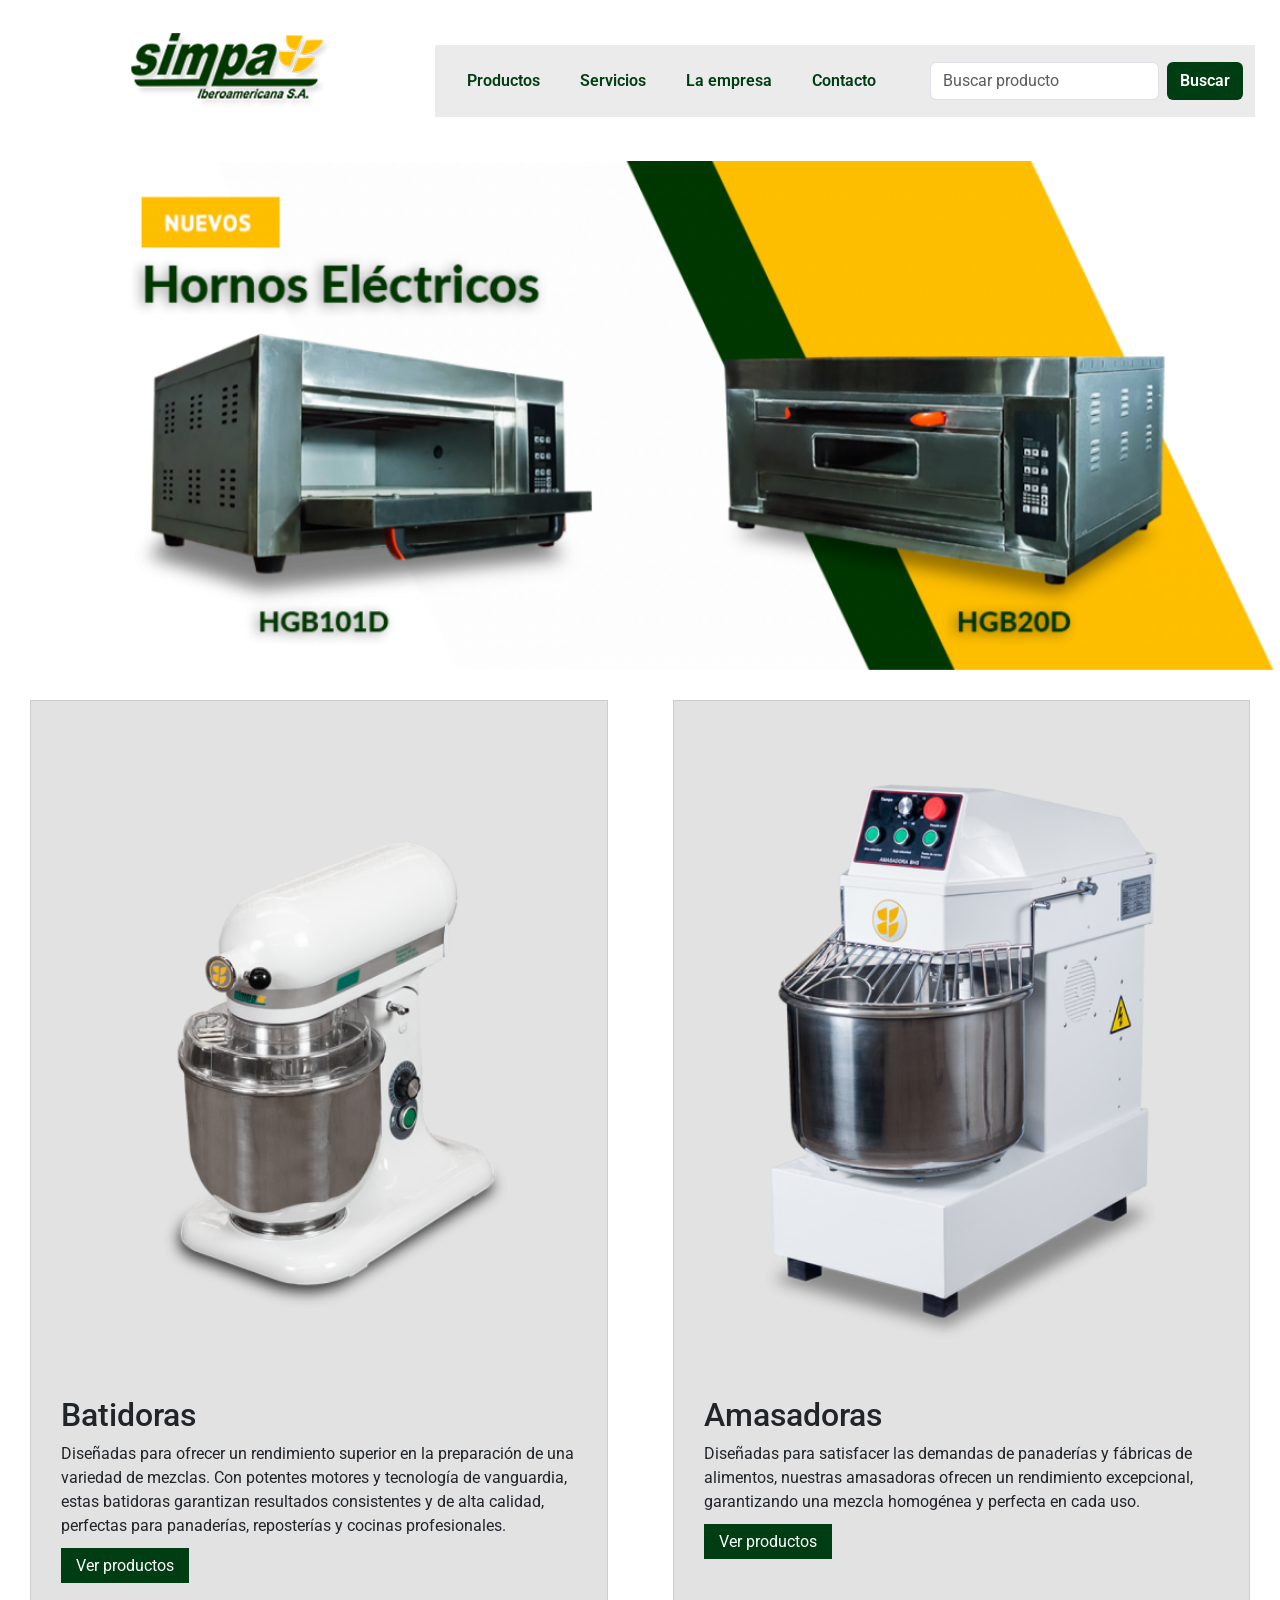
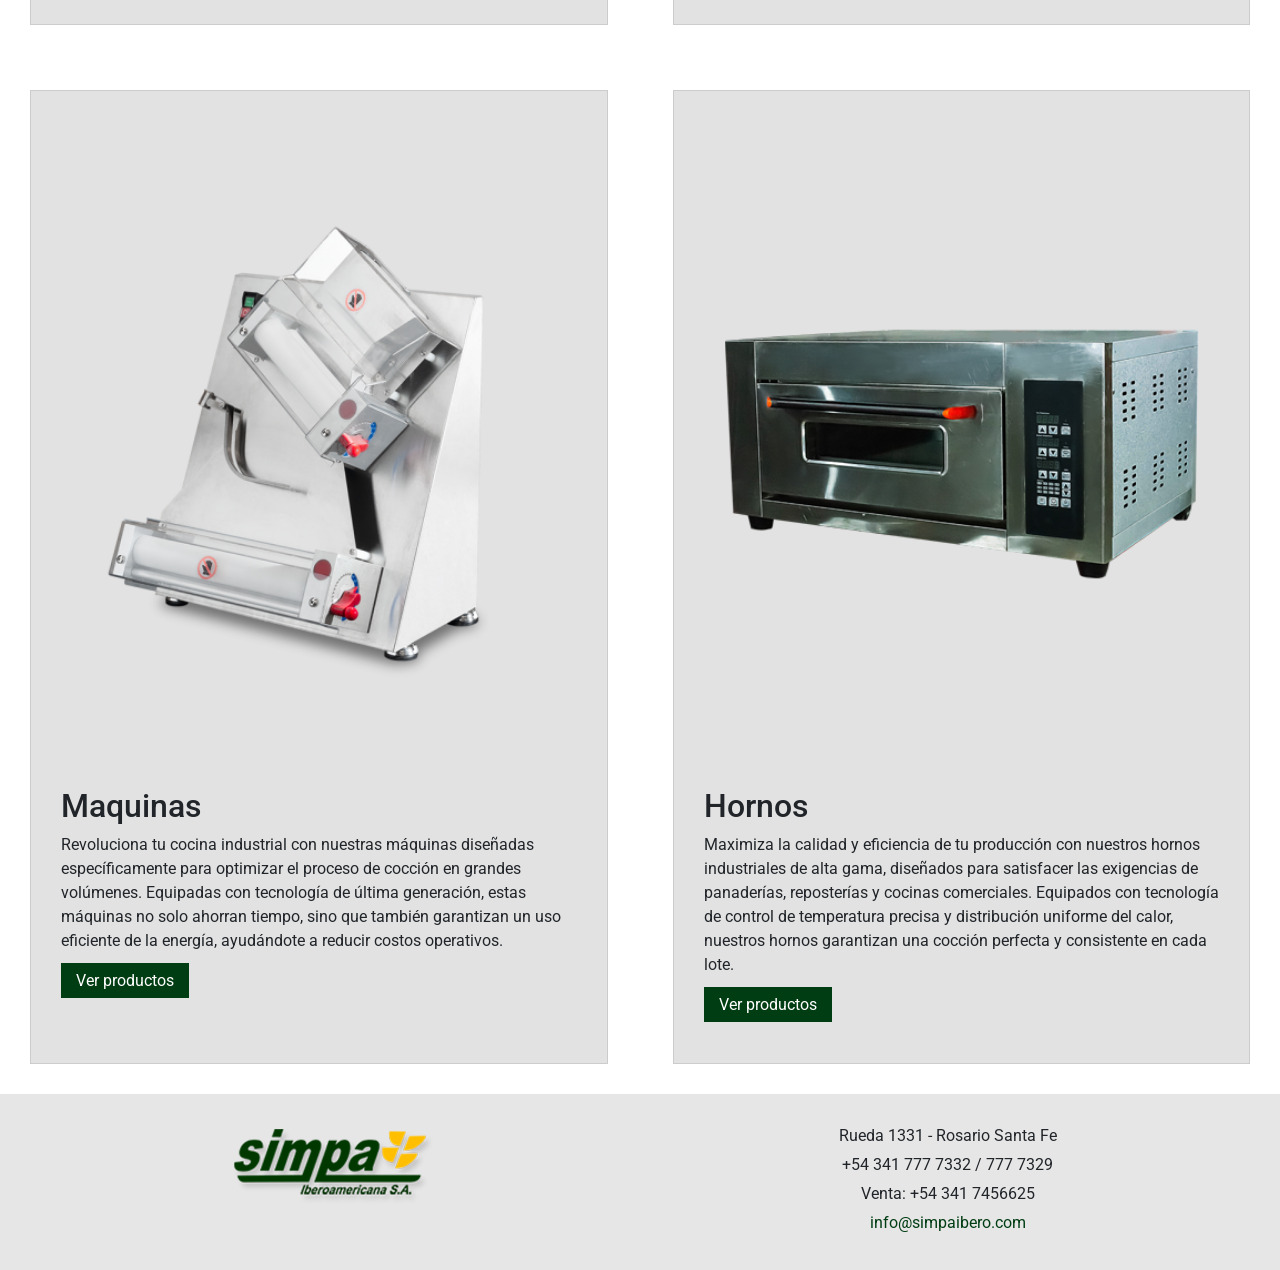
==== index.html @ ce002a54 "Primer comit" ====
<!DOCTYPE html>
<html lang="es">
  <head>
    <meta charset="UTF-8" />
    <meta name="viewport" content="width=device-width, initial-scale=1.0" />


    <!-- BOOTSTRAP CSS-->
    <link
      href="https://cdn.jsdelivr.net/npm/bootstrap@5.3.3/dist/css/bootstrap.min.css"
      rel="stylesheet"
      integrity="sha384-QWTKZyjpPEjISv5WaRU9OFeRpok6YctnYmDr5pNlyT2bRjXh0JMhjY6hW+ALEwIH"
      crossorigin="anonymous"
    />

    <!-- CSS -->
    <link rel="stylesheet" href="css/styles.css" />

    <title>Simpa Ibero</title>
  </head>
  <body>
    <header class="header">
      <div class="logo">
        <a href="index.html"><img src="img/logo.png" alt="" /></a>
      </div>

      <div class="navigation">
        <nav class="navbar navbar-expand-lg">
          <div class="container-fluid">
            <button
              class="navbar-toggler"
              type="button"
              data-bs-toggle="collapse"
              data-bs-target="#navbarSupportedContent"
              aria-controls="navbarSupportedContent"
              aria-expanded="false"
              aria-label="Toggle navigation"
            >
              <span class="navbar-toggler-icon"></span>
            </button>
            <div class="collapse navbar-collapse" id="navbarSupportedContent">
              <ul class="navbar-nav me-auto mb-2 mb-lg-0">
                <li class="nav-item">
                  <a
                    class="header__navigation-link"
                    aria-current="page"
                    href="pages/productos.html"
                    >Productos</a
                  >
                </li>
                <li class="nav-item">
                  <a
                    class="header__navigation-link"
                    aria-current="page"
                    href="pages/posventa.html"
                    >Servicios</a
                  >
                </li>
                <li class="nav-item">
                  <a
                    class="header__navigation-link"
                    aria-current="page"
                    href="pages/empresa.html"
                    >La empresa</a
                  >
                </li>
                <li class="nav-item">
                  <a
                    class="header__navigation-link"
                    aria-current="page"
                    href="pages/contacto.html"
                    >Contacto</a
                  >
                </li>
              </ul>
              <form class="d-flex" role="search">
                <input
                  class="form-control me-2"
                  type="search"
                  placeholder="Buscar producto"
                  aria-label="Search"
                />
                <button class="btn button" type="submit">
                  Buscar
                </button>
              </form>
            </div>
          </div>
        </nav>
      </div>
    </header>

    <main>
      <!-- CARROUSEL -->
      <section>
        <div id="carouselExample" class="carousel slide">
          <div class="carousel-inner">
            <div class="carousel-item active">
              <img src="img/silde.png" class="d-block w-100" alt="Hornos" />
            </div>
            <div class="carousel-item">
              <img src="img/silde2.png" class="d-block w-100" alt="BAtidoras" />
            </div>
            <div class="carousel-item">
              <img
                src="img/silde3.png"
                class="d-block w-100"
                alt="Formadoras de bollos"
              />
            </div>
          </div>
          <button
            class="carousel-control-prev"
            type="button"
            data-bs-target="#carouselExample"
            data-bs-slide="prev"
          >
            <span class="carousel-control-prev-icon" aria-hidden="true"></span>
            <span class="visually-hidden">Previous</span>
          </button>
          <button
            class="carousel-control-next"
            type="button"
            data-bs-target="#carouselExample"
            data-bs-slide="next"
          >
            <span class="carousel-control-next-icon" aria-hidden="true"></span>
            <span class="visually-hidden">Next</span>
          </button>
        </div>
      </section>
      <!-- FIN SLIDE -->

      <section class="productos">
        <div class="items">
          <img src="img/prod1.png" alt="" class="imagen" />
          <h2>Batidoras</h2>
          <p>
            Diseñadas para ofrecer un rendimiento superior en la preparación de una variedad de mezclas. Con potentes motores y tecnología de vanguardia, estas batidoras garantizan resultados consistentes y de alta calidad, perfectas para panaderías, reposterías y cocinas profesionales.
          </p>
          <p>
            <a href="pages/productos.html" class="link">Ver productos</a
            >
          </p>
        </div>

        <div class="items">
          <img src="img/prod2.png" alt="" class="imagen" />
          <h2>Amasadoras</h2>
          <p>
            Diseñadas para satisfacer las demandas de panaderías y fábricas de alimentos, nuestras amasadoras ofrecen un rendimiento excepcional, garantizando una mezcla homogénea y perfecta en cada uso.
          </p>
          <p>
            <a href="pages/productos.html" class="link">Ver productos</a
            >
          </p>
        </div>

        <div class="items">
          <img src="img/prod3.png" alt="" class="imagen" />
          <h2>Maquinas</h2>
          <p>
            Revoluciona tu cocina industrial con nuestras máquinas diseñadas específicamente para optimizar el proceso de cocción en grandes volúmenes. Equipadas con tecnología de última generación, estas máquinas no solo ahorran tiempo, sino que también garantizan un uso eficiente de la energía, ayudándote a reducir costos operativos. 
          </p>
          <p>
            <a href="pages/productos.html" class="link">Ver productos</a
            >
          </p>
        </div>

        <div class="items">
          <img src="img/prod4.png" alt="" class="imagen" />
          <h2>Hornos</h2>
          <p>
            Maximiza la calidad y eficiencia de tu producción con nuestros hornos industriales de alta gama, diseñados para satisfacer las exigencias de panaderías, reposterías y cocinas comerciales. Equipados con tecnología de control de temperatura precisa y distribución uniforme del calor, nuestros hornos garantizan una cocción perfecta y consistente en cada lote.
          </p>
          <p>
            <a href="pages/productos.html" class="link">Ver productos</a
            >
          </p>
        </div>
      </section>
    </main>
    <footer class="footer">
      <div class="item">
        <img src="img/logo.png" alt="" />
      </div>
      <div class="item">
        <p>Rueda 1331 - Rosario Santa Fe</p>
        <p>+54 341 777 7332 / 777 7329</p>
        <p>Venta: +54 341 7456625</p>
        <p> <a href="mailto:info@simpaibero.com">info@simpaibero.com</a></p>
      </div>
    </footer>

    <!-- BOOTSTRAP JS-->
    <script
      src="https://cdn.jsdelivr.net/npm/bootstrap@5.3.3/dist/js/bootstrap.bundle.min.js"
      integrity="sha384-YvpcrYf0tY3lHB60NNkmXc5s9fDVZLESaAA55NDzOxhy9GkcIdslK1eN7N6jIeHz"
      crossorigin="anonymous"
    ></script>
  </body>
</html>
---- css/styles.css ----
@charset "UTF-8";
/* Reset */
/* Colores de Backgrounds */
/* Font colors */
@import url("https://fonts.googleapis.com/css2?family=Fira+Code:wght@300..700&family=Roboto:ital,wght@0,100..900;1,100..900&display=swap");
* {
  margin: 0;
  padding: 0;
  box-sizing: border-box;
}

body {
  font-family: "Roboto", serif;
  font-optical-sizing: auto;
}

/* Tipografía */
/* Variables */
/* Colores de Backgrounds */
/* Font colors */
/* Modificadores */
/* Colores de Backgrounds */
/* Font colors */
.productos__items--margins {
  margin: 0px 0px;
}

.productos__items--backgroundcolor {
  background-color: #fff;
}

.productos__items--border-bottom {
  border: 0px;
  border-bottom: 1px solid #ccc;
}

.productos__items-titulo {
  font-size: 1.5rem;
  font-weight: 700;
}

.productos__items-texto {
  margin-bottom: 15px;
}

.btn-green {
  background-color: #003d12;
  color: #fff;
  font-weight: 600;
}

.contenido-estatico__bloque--unafraccion {
  grid-template-columns: 1fr;
  justify-content: center;
}

.contenido-estatico__texto--posicion {
  order: 2;
  margin-top: 15px;
}

.contenido-estatico__imagen--posicion {
  order: 1;
}

/* LAYOUT */
/* Header */
/* Colores de Backgrounds */
/* Font colors */
.header {
  background-color: #fff;
  display: grid;
  grid-template-columns: 1fr;
  padding: 25px 0px 0px;
  align-items: center;
}
.header .logo {
  text-align: center;
  margin-bottom: 20px;
}
.header .navigation {
  background-color: #ebebeb;
  padding: 8px 0px;
}
.header a {
  color: #003d12;
  text-decoration: none;
  padding: 8px 0px;
  display: block;
  font-weight: 600;
}
.header .button {
  background-color: #003d12;
  color: #fff;
  font-weight: 600;
}

/* Colores de Backgrounds */
/* Font colors */
.footer {
  background-color: #e6e6e6;
  display: grid;
  grid-template-columns: 1fr;
  padding: 30px 25px;
  align-items: center;
  justify-content: center;
}
.footer .item {
  text-align: center;
  margin-bottom: 30px;
}
.footer .item p {
  text-align: center;
  margin-bottom: 5px;
}
.footer .item a {
  color: #003d12;
  font-size: 600;
  text-decoration: none;
}
.footer .item:last-child {
  margin-bottom: 0px;
}

/* PAGINAS */
/* Home */
/* Colores de Backgrounds */
/* Font colors */
.productos {
  display: grid;
  grid-template-columns: 1fr;
  gap: 15px;
}
.productos .items {
  margin: 30px;
  padding: 30px;
  background-color: #e2e2e2;
  border: 1px solid #ccc;
}
.productos .items .imagen {
  width: 100%;
}
.productos .items .link {
  padding: 8px 15px;
  color: #fff;
  background-color: #003d12;
  font-size: 600;
  text-decoration: none;
}

.padding-lateral {
  padding: 0px 30px;
}

.columns {
  display: grid;
  grid-template-columns: 1fr;
}

/* Productos */
/* Colores de Backgrounds */
/* Font colors */
.productos-container {
  display: grid;
  grid-template-columns: 1fr;
  padding-bottom: 30px;
}
.productos-container aside {
  margin: 30px;
}
.productos-container aside .aside-active--green {
  background-color: #003d12;
  color: #fff;
  border-color: #003d12;
}
.productos-container .productos-group {
  display: grid;
  grid-template-columns: 1fr;
}
.productos-container .productos-group .productos-items {
  margin: 30px;
  padding: 30px;
  /*background-color: $bg-quaternary-color;*/
  border-bottom: 1px, solid, #ccc;
}
.productos-container .productos-group .productos-items .imagen {
  width: 100%;
}
.productos-container .productos-group .productos-items .link {
  padding: 8px 15px;
  color: #fff;
  background-color: #003d12;
  font-size: 600;
  text-decoration: none;
}

.bt-active--green {
  background-color: #003d12;
  color: #fff;
  border-color: #003d12;
}

.bt-active--green:hover {
  background-color: #003d12;
  color: #fff;
  border-color: #003d12;
}

/* Genericas */
/* Colores de Backgrounds */
/* Font colors */
.contenido-estatico {
  padding: 30px 30px;
}
.contenido-estatico .titulo {
  padding: 0px 0px 15px;
  font-weight: 700;
  font-size: 2rem;
}
.contenido-estatico .bloque {
  padding-bottom: 30px;
  margin-bottom: 30px;
  display: grid;
  grid-template-columns: 1fr;
  border-bottom: 1px solid #ccc;
}
.contenido-estatico .bloque div {
  margin-bottom: 15px;
}
.contenido-estatico .bloque div:last-child {
  margin-bottom: 0px;
}
.contenido-estatico .bloque .texto .subtitulo {
  font-size: 1.5rem;
  font-weight: 600;
}
.contenido-estatico .bloque:last-child {
  margin-bottom: 0px;
  border-bottom: 0px solid #ccc;
}

/* Madia Query Tablet */
/* Colores de Backgrounds */
/* Font colors */
/* Media query para tabletas */
@media (min-width: 600px) {
  .productos {
    display: grid;
    grid-template-columns: 1fr 1fr;
    gap: 5px;
  }
  .columns {
    display: grid;
    grid-template-columns: 1fr 1fr;
  }
  .productos-container {
    display: grid;
    grid-template-columns: 1fr 3fr;
  }
  .contenido-estatico {
    padding: 30px 30px;
  }
  .contenido-estatico .bloque {
    display: grid;
    grid-template-columns: 1fr 1fr;
  }
  .contenido-estatico .contenido-estatico__bloque--unafraccion {
    grid-template-columns: 1fr;
    justify-content: center;
  }
  .contenido-estatico__texto--posicion {
    order: 1;
    margin-top: 15px;
  }
  .contenido-estatico__imagen--posicion {
    order: 2;
    margin-left: 30px;
  }
}
/* Colores de Backgrounds */
/* Font colors */
/* Media query para tabletas */
@media (min-width: 1024px) {
  .header {
    display: grid;
    grid-template-columns: 1fr 2fr;
    padding: 25px;
  }
  .header a {
    padding: 8px 20px;
  }
  .footer {
    display: grid;
    grid-template-columns: 1fr 1fr;
  }
  .productos-container {
    display: grid;
    grid-template-columns: 1fr 4fr;
  }
  .productos-container .productos-group {
    display: grid;
    grid-template-columns: 1fr 1fr 1fr;
  }
  .productos-container .productos-group .productos-items {
    margin: 1px;
    padding: 30px;
  }
  .contenido-estatico .contenido-estatico__bloque--unafraccion {
    grid-template-columns: 900px;
  }
}

/*# sourceMappingURL=styles.css.map */
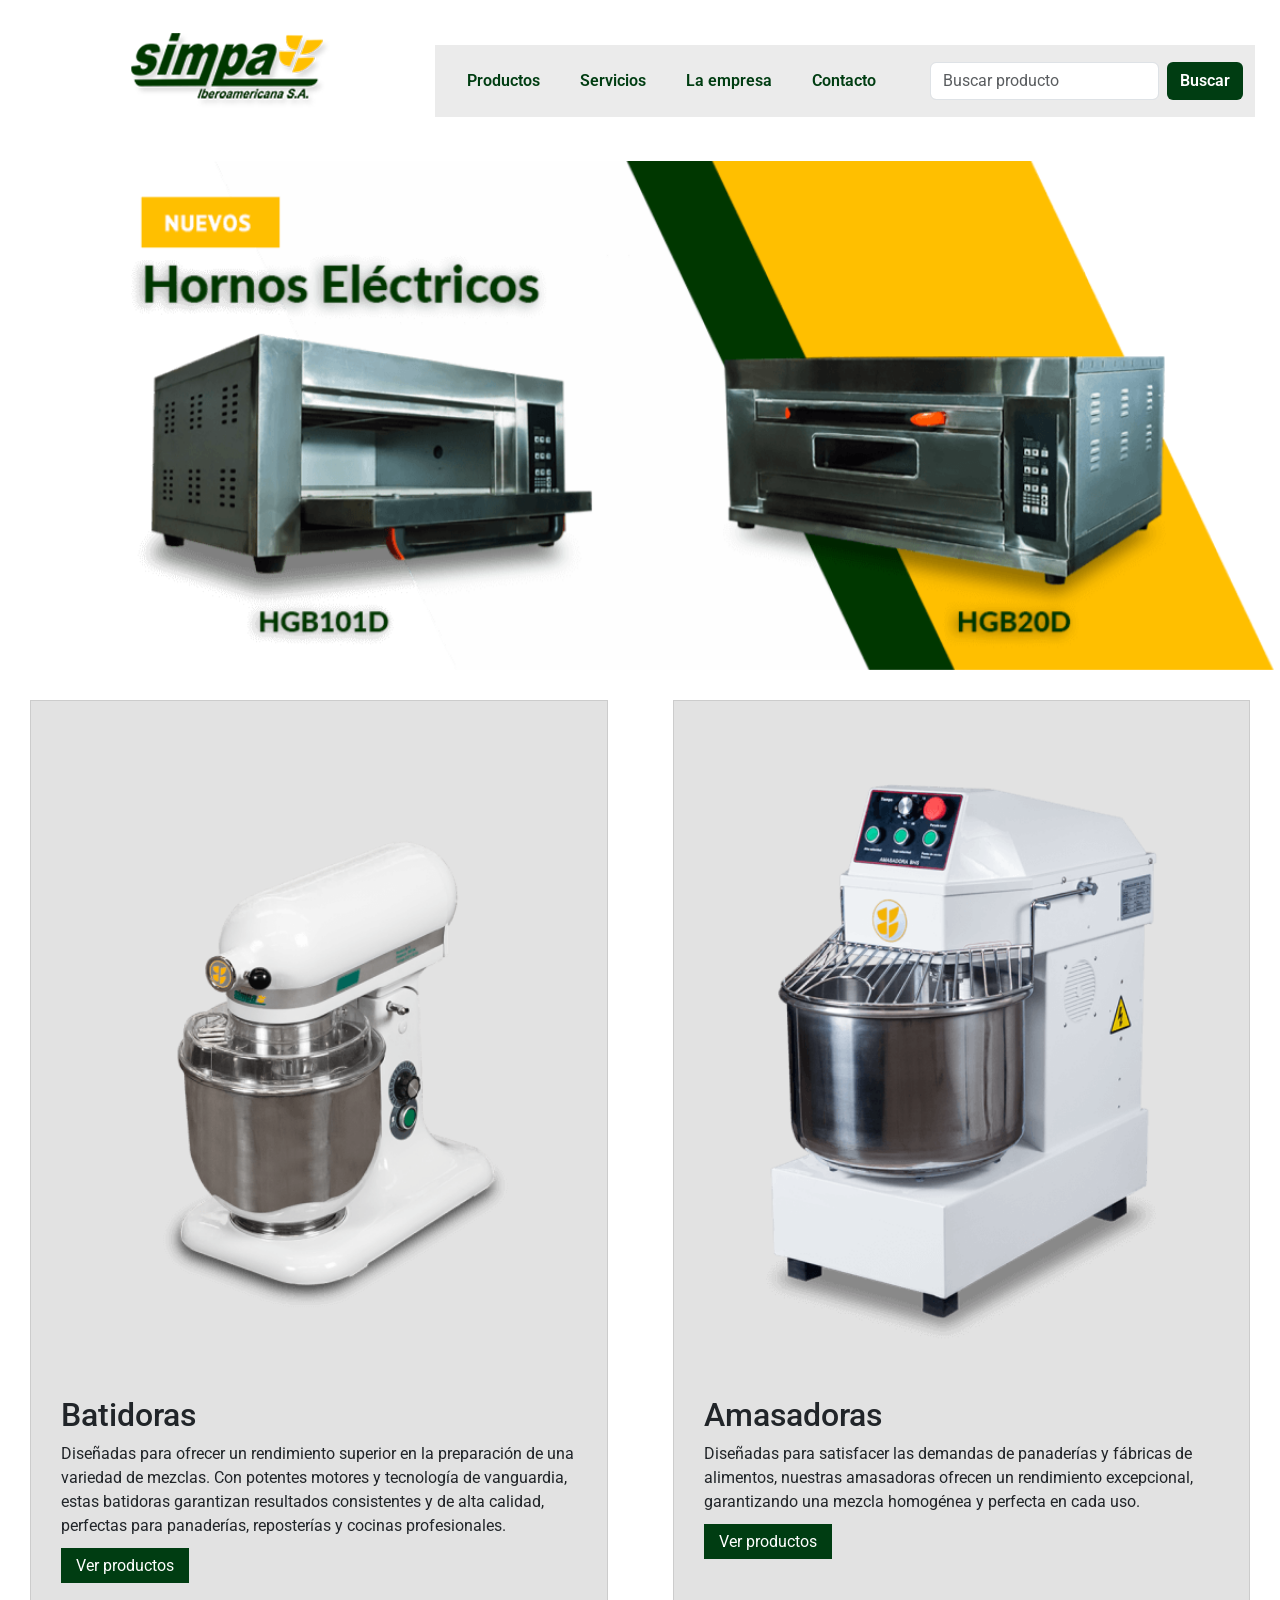
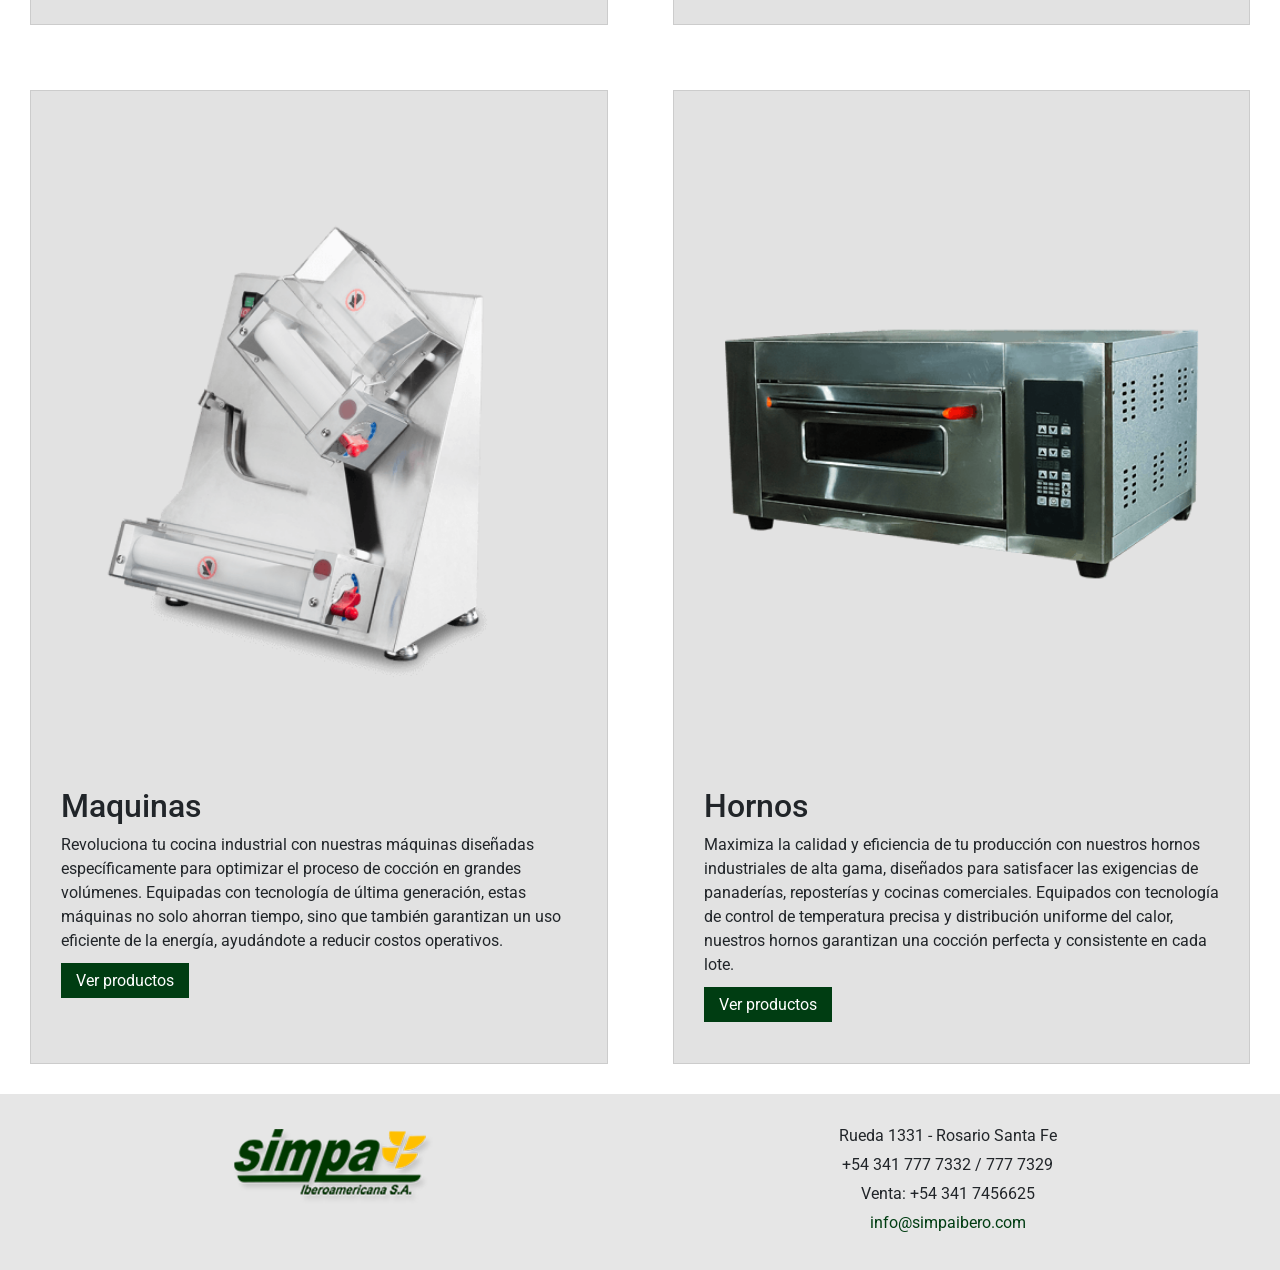
==== commit 561f4fd9: "SEO" ====
--- a/index.html
+++ b/index.html
@@ -1,88 +1,56 @@
 <!DOCTYPE html>
 <html lang="es">
+
   <head>
     <meta charset="UTF-8" />
     <meta name="viewport" content="width=device-width, initial-scale=1.0" />
+    <title>Simpa Iberoamericana S.A.</title>
 
+    <meta name="title" content="Simpa Iberoamericana S.A.- Fabrica de hornos y equipamiento para la industria del pan"  />
+    <meta name="description" content="Simpa Iberaoamericana SA, es una empresa Argentina con calidad de exportaci&oacute;n, dedicada a la fabricaci&oacute;n de hornos, l&iacute;nea de maquinarias (Amasadoras, sobadoras, armadoras, trinchadoras, etc.) y dem&aacute;s accesorios para la industria del pan" />
+    <meta name="keywords" content="simpa, horno, amasadora, sobadora, armadora, fornos, amassadera, ovens, kneading, dough kneading, bread assembler,panader&iacute;a, panaderia, equipamento, bakery, pnificaci&oacute;n, panificacion, panificaci&oacute;n,accesorios" />
+    <meta name="author" content="Aldo Iñiguez" />
+    <meta name="revisit-after" content="15 days" />
+    <meta name="robots" content="index follow" />
 
     <!-- BOOTSTRAP CSS-->
-    <link
-      href="https://cdn.jsdelivr.net/npm/bootstrap@5.3.3/dist/css/bootstrap.min.css"
-      rel="stylesheet"
-      integrity="sha384-QWTKZyjpPEjISv5WaRU9OFeRpok6YctnYmDr5pNlyT2bRjXh0JMhjY6hW+ALEwIH"
-      crossorigin="anonymous"
-    />
+    <link href="https://cdn.jsdelivr.net/npm/bootstrap@5.3.3/dist/css/bootstrap.min.css" rel="stylesheet" integrity="sha384-QWTKZyjpPEjISv5WaRU9OFeRpok6YctnYmDr5pNlyT2bRjXh0JMhjY6hW+ALEwIH" crossorigin="anonymous" />
 
     <!-- CSS -->
     <link rel="stylesheet" href="css/styles.css" />
+  </head>
 
-    <title>Simpa Ibero</title>
-  </head>
   <body>
     <header class="header">
       <div class="logo">
-        <a href="index.html"><img src="img/logo.png" alt="" /></a>
+        <a href="index.html"><img src="img/logo.png" alt="Simpa Iberoamericna S.A." /></a>
       </div>
 
       <div class="navigation">
         <nav class="navbar navbar-expand-lg">
           <div class="container-fluid">
-            <button
-              class="navbar-toggler"
-              type="button"
-              data-bs-toggle="collapse"
-              data-bs-target="#navbarSupportedContent"
-              aria-controls="navbarSupportedContent"
-              aria-expanded="false"
-              aria-label="Toggle navigation"
-            >
+            <button class="navbar-toggler" type="button" data-bs-toggle="collapse"
+              data-bs-target="#navbarSupportedContent" aria-controls="navbarSupportedContent" aria-expanded="false" aria-label="Toggle navigation">
               <span class="navbar-toggler-icon"></span>
             </button>
             <div class="collapse navbar-collapse" id="navbarSupportedContent">
               <ul class="navbar-nav me-auto mb-2 mb-lg-0">
                 <li class="nav-item">
-                  <a
-                    class="header__navigation-link"
-                    aria-current="page"
-                    href="pages/productos.html"
-                    >Productos</a
-                  >
+                  <a class="header__navigation-link" aria-current="page" href="pages/productos.html">Productos</a>
                 </li>
                 <li class="nav-item">
-                  <a
-                    class="header__navigation-link"
-                    aria-current="page"
-                    href="pages/posventa.html"
-                    >Servicios</a
-                  >
+                  <a class="header__navigation-link" aria-current="page" href="pages/posventa.html">Servicios</a>
                 </li>
                 <li class="nav-item">
-                  <a
-                    class="header__navigation-link"
-                    aria-current="page"
-                    href="pages/empresa.html"
-                    >La empresa</a
-                  >
+                  <a class="header__navigation-link" aria-current="page" href="pages/empresa.html">La empresa</a>
                 </li>
                 <li class="nav-item">
-                  <a
-                    class="header__navigation-link"
-                    aria-current="page"
-                    href="pages/contacto.html"
-                    >Contacto</a
-                  >
+                  <a class="header__navigation-link" aria-current="page" href="pages/contacto.html">Contacto</a>
                 </li>
               </ul>
               <form class="d-flex" role="search">
-                <input
-                  class="form-control me-2"
-                  type="search"
-                  placeholder="Buscar producto"
-                  aria-label="Search"
-                />
-                <button class="btn button" type="submit">
-                  Buscar
-                </button>
+                <input class="form-control me-2" type="search" placeholder="Buscar producto" aria-label="Search" />
+                <button class="btn button" type="submit">Buscar</button>
               </form>
             </div>
           </div>
@@ -96,34 +64,20 @@
         <div id="carouselExample" class="carousel slide">
           <div class="carousel-inner">
             <div class="carousel-item active">
-              <img src="img/silde.png" class="d-block w-100" alt="Hornos" />
+              <img src="img/silde.png" class="d-block w-100" alt="Hornos Eléctricos" />
             </div>
             <div class="carousel-item">
-              <img src="img/silde2.png" class="d-block w-100" alt="BAtidoras" />
+              <img src="img/silde2.png" class="d-block w-100" alt="Batidoras B7-B" />
             </div>
             <div class="carousel-item">
-              <img
-                src="img/silde3.png"
-                class="d-block w-100"
-                alt="Formadoras de bollos"
-              />
+              <img src="img/silde3.png" class="d-block w-100" alt="Formadoras de pizzas APD-30" />
             </div>
           </div>
-          <button
-            class="carousel-control-prev"
-            type="button"
-            data-bs-target="#carouselExample"
-            data-bs-slide="prev"
-          >
+          <button class="carousel-control-prev" type="button" data-bs-target="#carouselExample" data-bs-slide="prev">
             <span class="carousel-control-prev-icon" aria-hidden="true"></span>
             <span class="visually-hidden">Previous</span>
           </button>
-          <button
-            class="carousel-control-next"
-            type="button"
-            data-bs-target="#carouselExample"
-            data-bs-slide="next"
-          >
+          <button class="carousel-control-next" type="button" data-bs-target="#carouselExample" data-bs-slide="next">
             <span class="carousel-control-next-icon" aria-hidden="true"></span>
             <span class="visually-hidden">Next</span>
           </button>
@@ -133,71 +87,51 @@
 
       <section class="productos">
         <div class="items">
-          <img src="img/prod1.png" alt="" class="imagen" />
+          <img src="img/prod1.png" alt="Batidoras" class="imagen" />
           <h2>Batidoras</h2>
-          <p>
-            Diseñadas para ofrecer un rendimiento superior en la preparación de una variedad de mezclas. Con potentes motores y tecnología de vanguardia, estas batidoras garantizan resultados consistentes y de alta calidad, perfectas para panaderías, reposterías y cocinas profesionales.
-          </p>
-          <p>
-            <a href="pages/productos.html" class="link">Ver productos</a
-            >
-          </p>
+          <p> Diseñadas para ofrecer un rendimiento superior en la preparación de una variedad de mezclas. Con potentes motores y tecnología de vanguardia, estas batidoras garantizan resultados consistentes y de alta calidad, perfectas para panaderías, reposterías y cocinas profesionales.</p>
+          <p><a href="pages/productos.html" class="link">Ver productos</a></p>
         </div>
 
         <div class="items">
-          <img src="img/prod2.png" alt="" class="imagen" />
+          <img src="img/prod2.png" alt="Amasadoras" class="imagen" />
           <h2>Amasadoras</h2>
-          <p>
-            Diseñadas para satisfacer las demandas de panaderías y fábricas de alimentos, nuestras amasadoras ofrecen un rendimiento excepcional, garantizando una mezcla homogénea y perfecta en cada uso.
-          </p>
-          <p>
-            <a href="pages/productos.html" class="link">Ver productos</a
-            >
-          </p>
+          <p>Diseñadas para satisfacer las demandas de panaderías y fábricas de alimentos, nuestras amasadoras ofrecen un rendimiento excepcional, garantizando una mezcla homogénea y perfecta en cada uso.</p>
+          <p><a href="pages/productos.html" class="link">Ver productos</a></p>
         </div>
 
         <div class="items">
-          <img src="img/prod3.png" alt="" class="imagen" />
+          <img src="img/prod3.png" alt="Máquinas industriales" class="imagen" />
           <h2>Maquinas</h2>
-          <p>
-            Revoluciona tu cocina industrial con nuestras máquinas diseñadas específicamente para optimizar el proceso de cocción en grandes volúmenes. Equipadas con tecnología de última generación, estas máquinas no solo ahorran tiempo, sino que también garantizan un uso eficiente de la energía, ayudándote a reducir costos operativos. 
-          </p>
-          <p>
-            <a href="pages/productos.html" class="link">Ver productos</a
-            >
-          </p>
+          <p>Revoluciona tu cocina industrial con nuestras máquinas diseñadas específicamente para optimizar el proceso de cocción en grandes volúmenes. Equipadas con tecnología de última generación, estas máquinas no solo ahorran tiempo, sino que también garantizan un uso eficiente de la energía, ayudándote a reducir costos operativos.</p>
+          <p><a href="pages/productos.html" class="link">Ver productos</a></p>
         </div>
 
         <div class="items">
-          <img src="img/prod4.png" alt="" class="imagen" />
+          <img src="img/prod4.png" alt="Hornos Eléctricos" class="imagen" />
           <h2>Hornos</h2>
-          <p>
-            Maximiza la calidad y eficiencia de tu producción con nuestros hornos industriales de alta gama, diseñados para satisfacer las exigencias de panaderías, reposterías y cocinas comerciales. Equipados con tecnología de control de temperatura precisa y distribución uniforme del calor, nuestros hornos garantizan una cocción perfecta y consistente en cada lote.
-          </p>
-          <p>
-            <a href="pages/productos.html" class="link">Ver productos</a
-            >
-          </p>
+          <p>Maximiza la calidad y eficiencia de tu producción con nuestros hornos industriales de alta gama, diseñados para satisfacer las exigencias de panaderías, reposterías y cocinas comerciales. Equipados con tecnología de control de temperatura precisa y distribución uniforme del calor, nuestros hornos garantizan una cocción perfecta y consistente en cada lote.</p>
+          <p><a href="pages/productos.html" class="link">Ver productos</a></p>
         </div>
       </section>
     </main>
+    
     <footer class="footer">
       <div class="item">
-        <img src="img/logo.png" alt="" />
+        <img src="img/logo.png" alt="Simpa Iberoamericna S.A." />
       </div>
       <div class="item">
         <p>Rueda 1331 - Rosario Santa Fe</p>
         <p>+54 341 777 7332 / 777 7329</p>
         <p>Venta: +54 341 7456625</p>
-        <p> <a href="mailto:info@simpaibero.com">info@simpaibero.com</a></p>
+        <p><a href="mailto:info@simpaibero.com">info@simpaibero.com</a></p>
       </div>
     </footer>
 
     <!-- BOOTSTRAP JS-->
-    <script
-      src="https://cdn.jsdelivr.net/npm/bootstrap@5.3.3/dist/js/bootstrap.bundle.min.js"
+    <script src="https://cdn.jsdelivr.net/npm/bootstrap@5.3.3/dist/js/bootstrap.bundle.min.js"
       integrity="sha384-YvpcrYf0tY3lHB60NNkmXc5s9fDVZLESaAA55NDzOxhy9GkcIdslK1eN7N6jIeHz"
-      crossorigin="anonymous"
-    ></script>
+      crossorigin="anonymous"></script>
   </body>
-</html>
+
+</html>
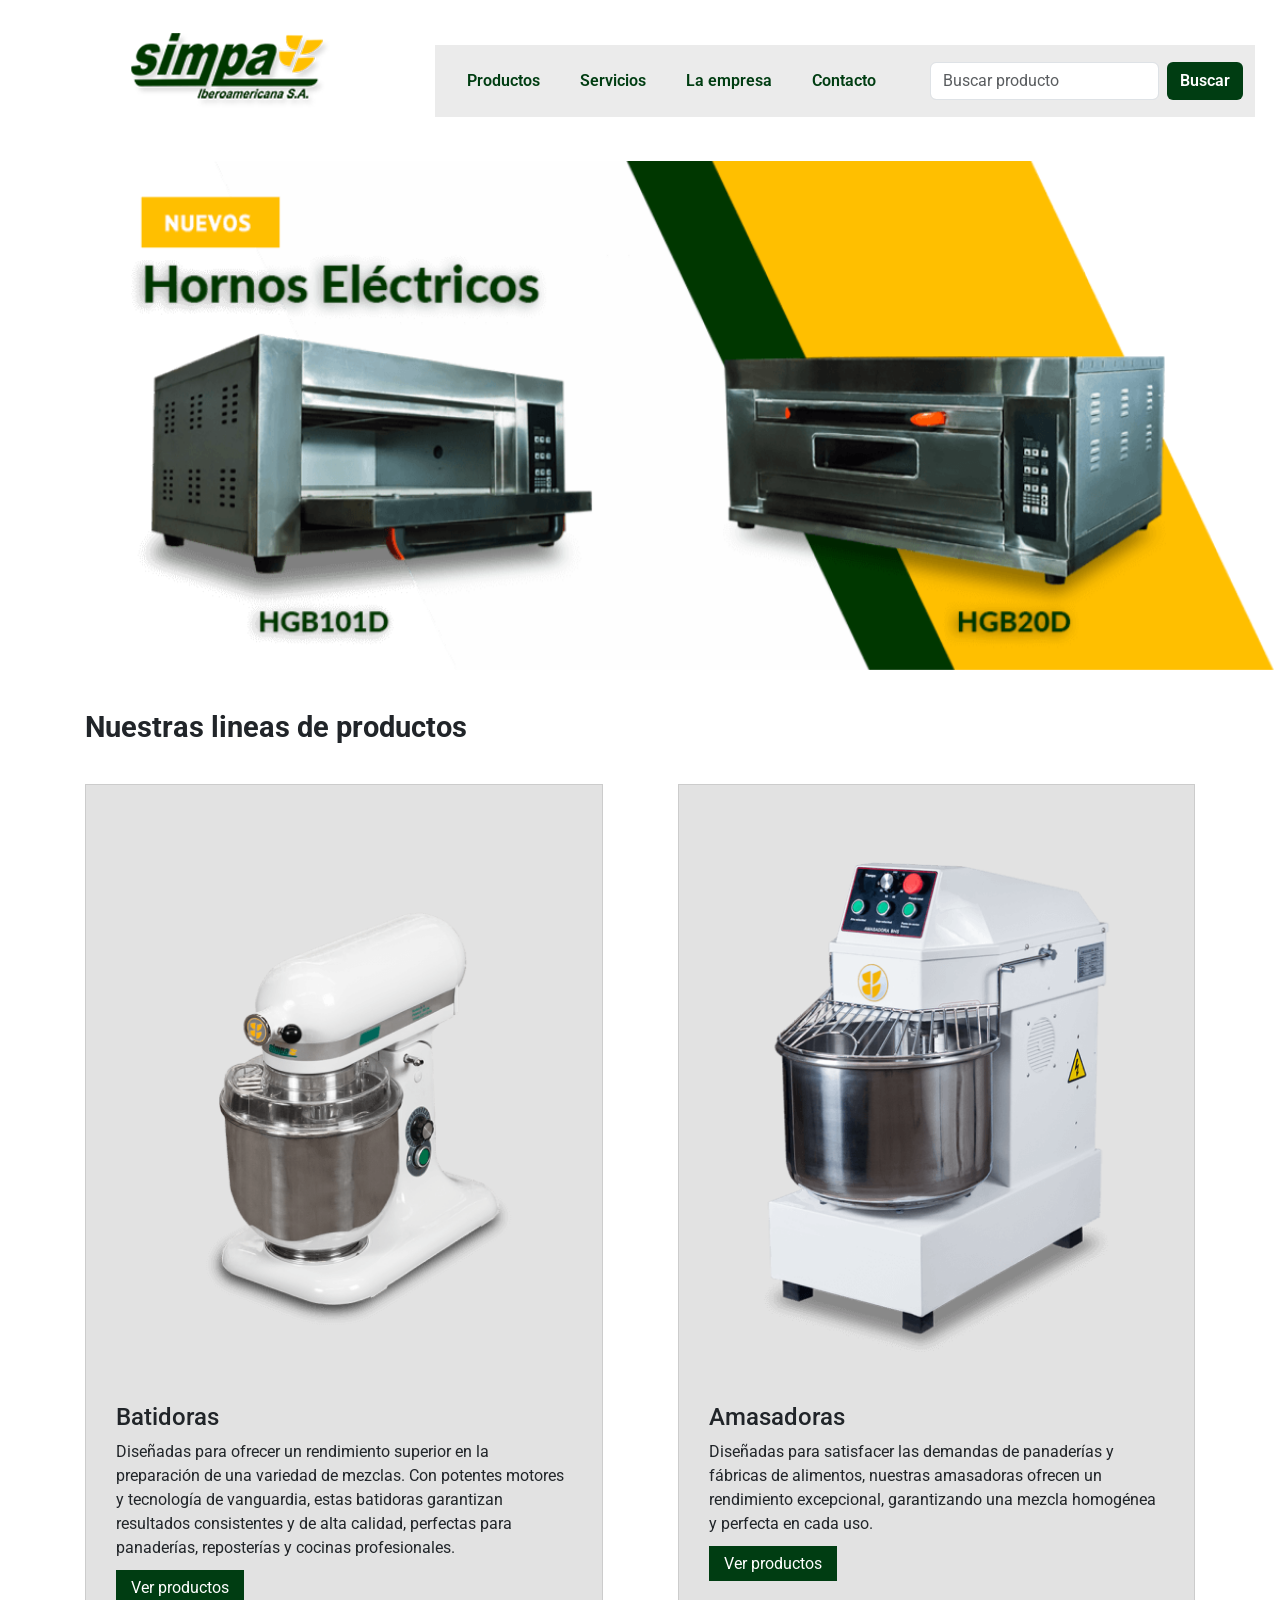
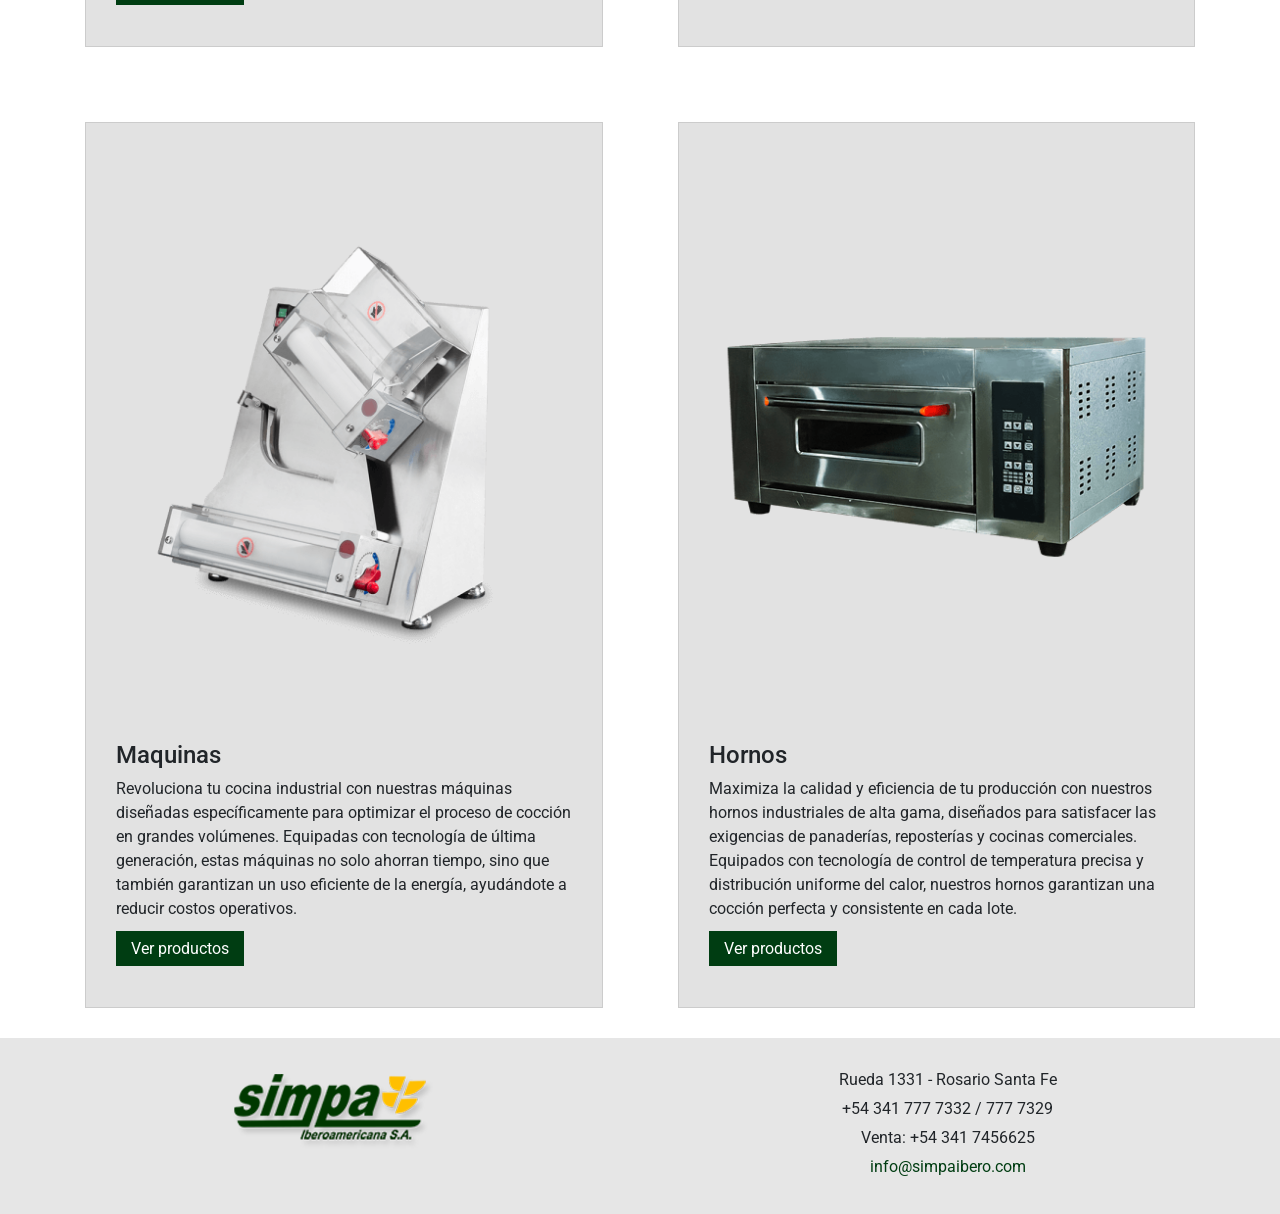
==== commit 22c5e8dd: "Cambios" ====
--- a/index.html
+++ b/index.html
@@ -85,7 +85,15 @@
       </section>
       <!-- FIN SLIDE -->
 
+
+      <section class="titulo-home">
+        <h1>Nuestras lineas de productos</h1>
+      </section>
+
       <section class="productos">
+
+        
+
         <div class="items">
           <img src="img/prod1.png" alt="Batidoras" class="imagen" />
           <h2>Batidoras</h2>
--- a/css/styles.css
+++ b/css/styles.css
@@ -130,6 +130,8 @@
   display: grid;
   grid-template-columns: 1fr;
   gap: 15px;
+  width: 100%;
+  margin: 0;
 }
 .productos .items {
   margin: 30px;
@@ -137,6 +139,9 @@
   background-color: #e2e2e2;
   border: 1px solid #ccc;
 }
+.productos .items h2 {
+  font-size: 1.1rem;
+}
 .productos .items .imagen {
   width: 100%;
 }
@@ -157,6 +162,26 @@
   grid-template-columns: 1fr;
 }
 
+.titulo-home {
+  width: 100%;
+  margin: 40px 0px 10px;
+  padding: 0px 30px;
+}
+.titulo-home h1 {
+  font-size: 1.3rem;
+  font-weight: 700;
+}
+
+.titulos-seccion {
+  width: 100%;
+  margin: 40px 0px 10px;
+  padding: 0px 30px;
+}
+.titulos-seccion h1 {
+  font-size: 1.3rem;
+  font-weight: 700;
+}
+
 /* Productos */
 /* Colores de Backgrounds */
 /* Font colors */
@@ -164,6 +189,16 @@
   display: grid;
   grid-template-columns: 1fr;
   padding-bottom: 30px;
+  width: 100%;
+  margin: 0;
+}
+.productos-container .titulos-seccion {
+  width: 100%;
+  margin: 40px 0px 10px;
+  padding: 0px 30px;
+}
+.productos-container .titulos-seccion h1 {
+  font-size: 1.3rem;
 }
 .productos-container aside {
   margin: 30px;
@@ -180,8 +215,10 @@
 .productos-container .productos-group .productos-items {
   margin: 30px;
   padding: 30px;
-  /*background-color: $bg-quaternary-color;*/
   border-bottom: 1px, solid, #ccc;
+}
+.productos-container .productos-group .productos-items h2 {
+  font-size: 1.1rem;
 }
 .productos-container .productos-group .productos-items .imagen {
   width: 100%;
@@ -249,13 +286,29 @@
     grid-template-columns: 1fr 1fr;
     gap: 5px;
   }
+  .productos .items h2 {
+    font-size: 1.4rem;
+  }
   .columns {
     display: grid;
     grid-template-columns: 1fr 1fr;
   }
   .productos-container {
     display: grid;
-    grid-template-columns: 1fr 3fr;
+    grid-template-columns: auto auto auto auto;
+  }
+  .productos-container .titulos-seccion {
+    grid-column: 1/span 4;
+  }
+  .productos-container .titulos-seccion h1 {
+    font-size: 1.6rem;
+  }
+  .productos-container .productos-group {
+    display: grid;
+    grid-template-columns: 1fr 1fr;
+  }
+  .productos-container .productos-group .productos-items h2 {
+    font-size: 1.4rem;
   }
   .contenido-estatico {
     padding: 30px 30px;
@@ -276,6 +329,9 @@
     order: 2;
     margin-left: 30px;
   }
+  .titulo-home h1 {
+    font-size: 1.6rem;
+  }
 }
 /* Colores de Backgrounds */
 /* Font colors */
@@ -293,9 +349,24 @@
     display: grid;
     grid-template-columns: 1fr 1fr;
   }
+  .productos {
+    display: grid;
+    grid-template-columns: 1fr 1fr;
+    gap: 15px;
+    width: 1170px;
+    margin: 0 auto;
+  }
+  .productos .items h2 {
+    font-size: 1.5rem;
+  }
   .productos-container {
+    width: 1170px;
+    margin: 0 auto;
     display: grid;
     grid-template-columns: 1fr 4fr;
+  }
+  .productos-container .titulos-seccion h1 {
+    font-size: 1.8rem;
   }
   .productos-container .productos-group {
     display: grid;
@@ -305,9 +376,19 @@
     margin: 1px;
     padding: 30px;
   }
+  .productos-container .productos-group .productos-items h2 {
+    font-size: 1.5rem;
+  }
   .contenido-estatico .contenido-estatico__bloque--unafraccion {
     grid-template-columns: 900px;
   }
+  .titulo-home {
+    width: 1170px;
+    margin: 40px auto 10px;
+  }
+  .titulo-home h1 {
+    font-size: 1.8rem;
+  }
 }
 
 /*# sourceMappingURL=styles.css.map */
